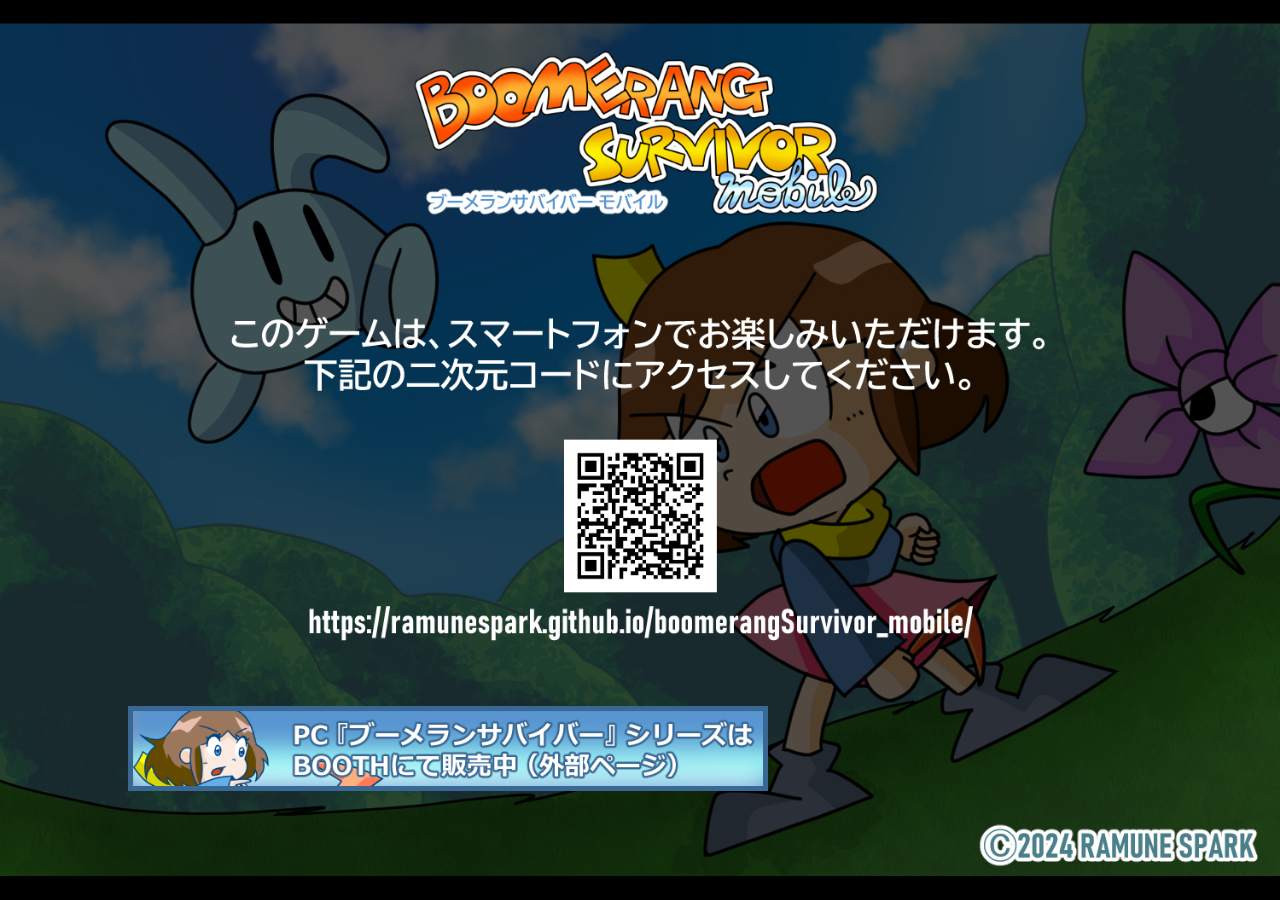
==== pcInformation/index.html @ 0c9072aa "Update index.html" ====
<html>
  <head>
      <meta charset = "UTF-8" name="viewport" content="user-scalable=no, width=device-width"/>
        <link rel="shortcut icon" type = "image/vnd.microsoft.icon" href="../sys/favicon.ico" />
        <title>ブーメランサバイバー モバイル ご案内</title>

           
<!-- スタイルシート -->
              <link rel = "stylesheet" href="./css/screen.css">
            <link rel = "stylesheet" href="../css/font.css">
    
    </head>
    
    <body style ="background-color: black; overflow: hidden">
       

        
       

        <div id = "info">

        <img src = "image/info.jpg">
        
          <div id = "button" onclick= "window.location.href = 'https://ramune-spark.booth.pm/'"><img></div>
        
        </div>
        

        
        

        
   
<!-- JavaScript -->

        <script language = "JavaScript">


          let a = 0;

            if(phoneCheck() === false){

          setInterval(()=>{


            let w = innerWidth;
            let h = innerHeight;

            let scaleBase = "W";
            let scale;

            if(w/1500 <= h/1000){

              scaleBase = "W";
              scale = w/1500;

            }else{

              scaleBase = "H";
              scale = h/1000;

            }

            if(scaleBase === "W"){
              document.getElementById("info").style.width = w;
              document.getElementById("info").style.height = (w)*(1000/1500);
            }else if(scaleBase === "H"){
              document.getElementById("info").style.height = h;
              document.getElementById("info").style.width = (h)*(1500/1000);
            }

            if(a === 0){

              a = 1;

              document.getElementById("info").appendChild(document.getElementById("button"));

            document.getElementById("button").getElementsByTagName('img')[0].src = "image/button.jpg";

            }

            document.getElementById("button").style.width = 750*scale;
            document.getElementById("button").style.height = 100*scale;
            document.getElementById("button").style.position = "absolute";
            document.getElementById("button").style.left = "10%";
            document.getElementById("button").style.top = "90%";
            document.getElementById("button").style.transform = "translate(0%,-100%)";

            if(phoneCheck()){

              redirect();

            }



          },(1000/50));

        }else{
          
          redirect();


        }

          function redirect(){
            window.location.href = 'https://ramunespark.github.io/boomerangSurvivor_mobile/';
          }


          function phoneCheck(){
            if (navigator.userAgent.match(/iPhone|iPad|Android.+Mobile|Android/)) {
               return true;
            } else {
                return false;
            }
           }




        </script>


        
    </body>
    </head>
</html>
---- pcInformation/css/screen.css ----
html, head{
    overflow: hidden;
    
}

body {
    touch-action: none;
  
}


#info{
          position: absolute;
        left: 50%;
        top: 50%;
        transform: translate(-50%, -50%);
        overflow: hidden;
        z-index: 0;
        user-select: none;
    
    width: 100%;
    height: 100%;

     }
    
    #info img {
    width: 100%;
    height: 100%;
    object-fit: contain;
                user-select: none;
}

#button {
    object-fit: contain;
    user-select: none;
}
---- css/font.css ----
/*東青梅ゴシック*/
    @font-face {
	font-family: "Higashi";
	src: url(font/HigashiOme-Gothic-C-1.3.ttf);
}
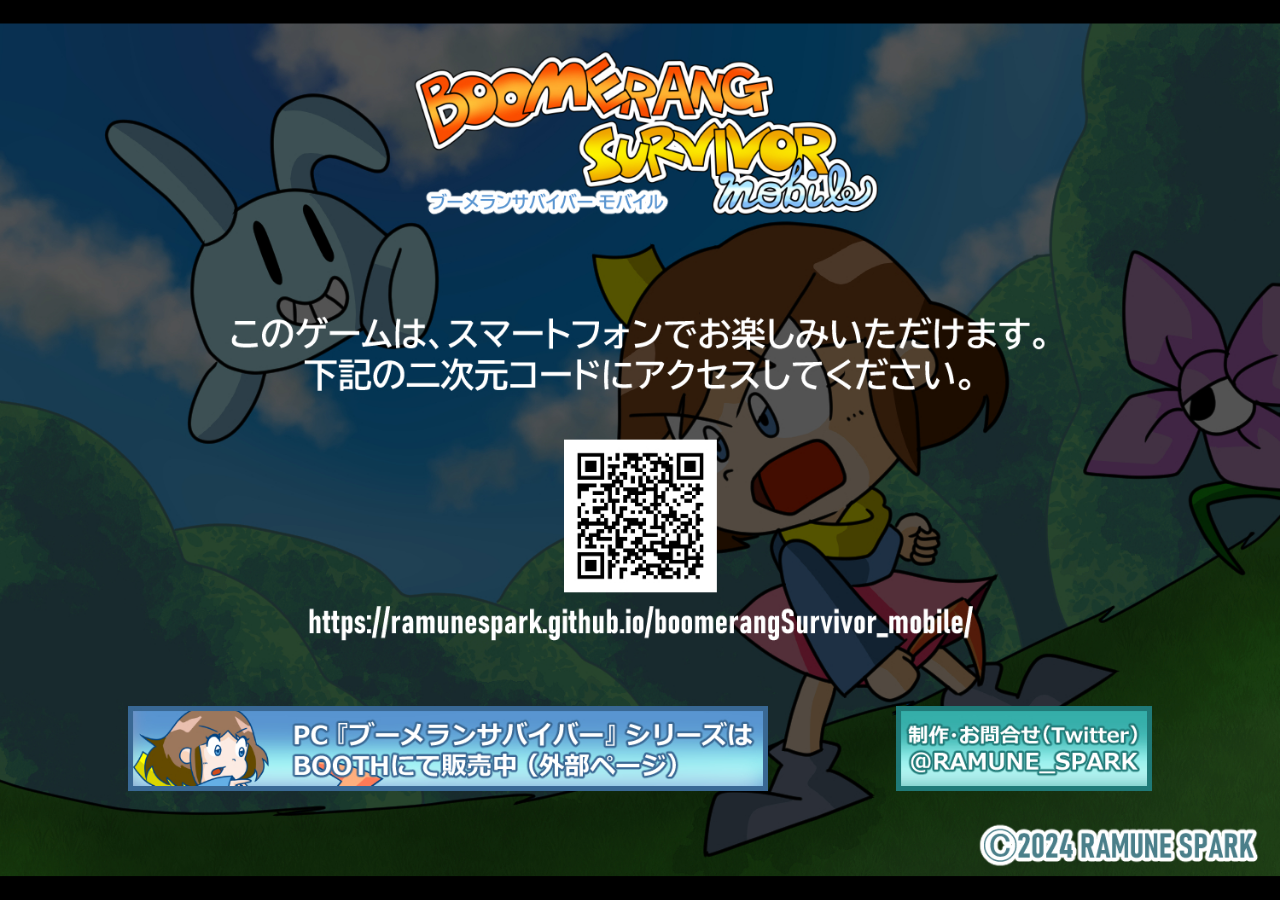
==== commit 219ab1e6: "update" ====
--- a/pcInformation/index.html
+++ b/pcInformation/index.html
@@ -22,6 +22,7 @@
         <img src = "image/info.jpg">
         
           <div id = "button" onclick= "window.location.href = 'https://ramune-spark.booth.pm/'"><img></div>
+          <div id = "buttonContact" onclick= "window.location.href = 'https://x.com/RAMUNE_SPARK'"><img></div>
         
         </div>
         
@@ -76,6 +77,7 @@
               document.getElementById("info").appendChild(document.getElementById("button"));
 
             document.getElementById("button").getElementsByTagName('img')[0].src = "image/button.jpg";
+            document.getElementById("buttonContact").getElementsByTagName('img')[0].src = "image/buttonContact.jpg";
 
             }
 
@@ -85,6 +87,13 @@
             document.getElementById("button").style.left = "10%";
             document.getElementById("button").style.top = "90%";
             document.getElementById("button").style.transform = "translate(0%,-100%)";
+
+            document.getElementById("buttonContact").style.width = 300*scale;
+            document.getElementById("buttonContact").style.height = 100*scale;
+            document.getElementById("buttonContact").style.position = "absolute";
+            document.getElementById("buttonContact").style.left = "90%";
+            document.getElementById("buttonContact").style.top = "90%";
+            document.getElementById("buttonContact").style.transform = "translate(-100%,-100%)";
 
             if(phoneCheck()){
 
@@ -99,6 +108,10 @@
         }else{
           
           redirect();
+          setTimeout(()=>{
+            redirect();
+          },500
+          );
 
 
         }
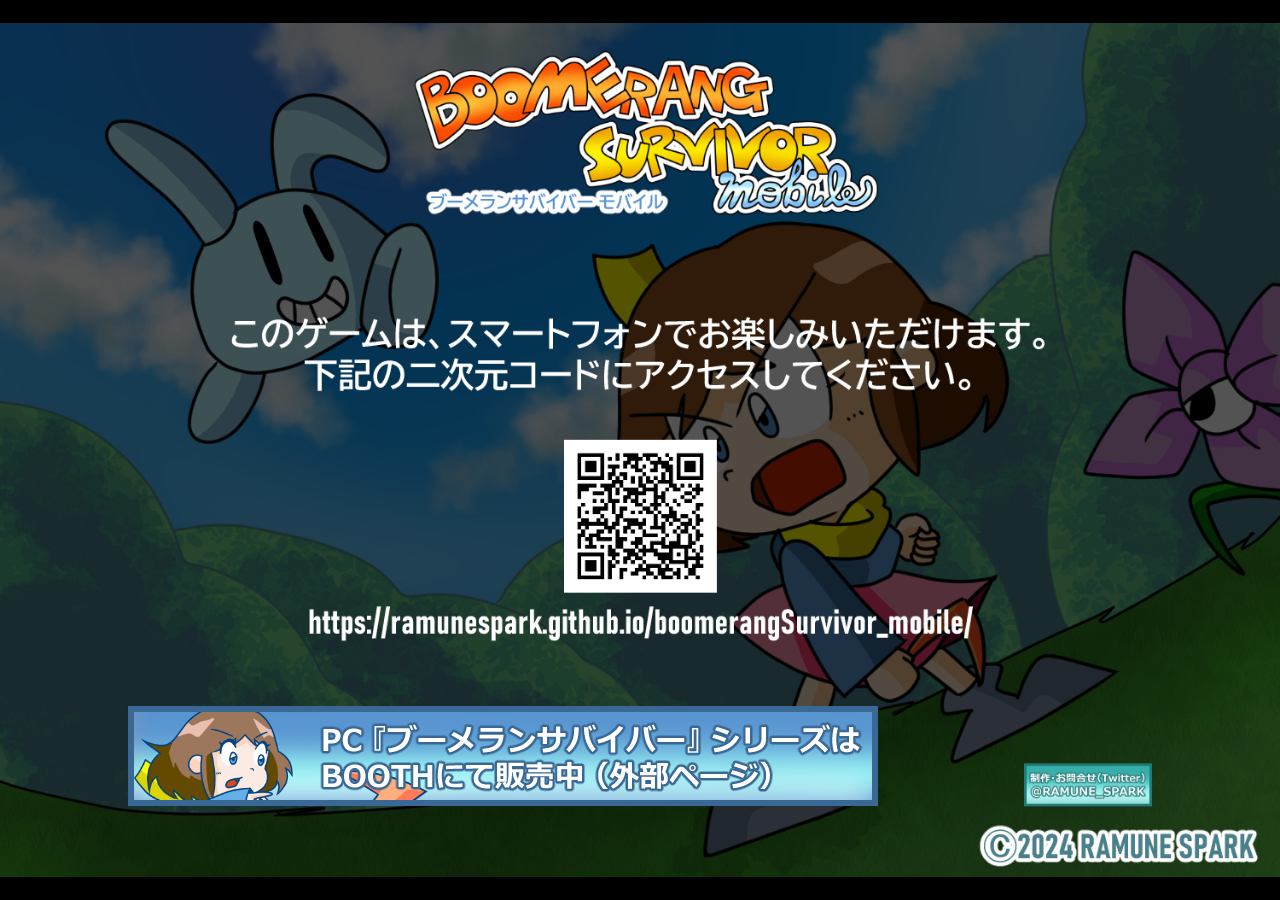
==== commit 9ff0d5d2: "update" ====
--- a/pcInformation/index.html
+++ b/pcInformation/index.html
@@ -1,3 +1,4 @@
+<!DOCTYPE html>
 <html>
   <head>
       <meta charset = "UTF-8" name="viewport" content="user-scalable=no, width=device-width"/>
@@ -117,7 +118,7 @@
         }
 
           function redirect(){
-            window.location.href = 'https://ramunespark.github.io/boomerangSurvivor_mobile/';
+            window.location.href = '../';
           }
 
 
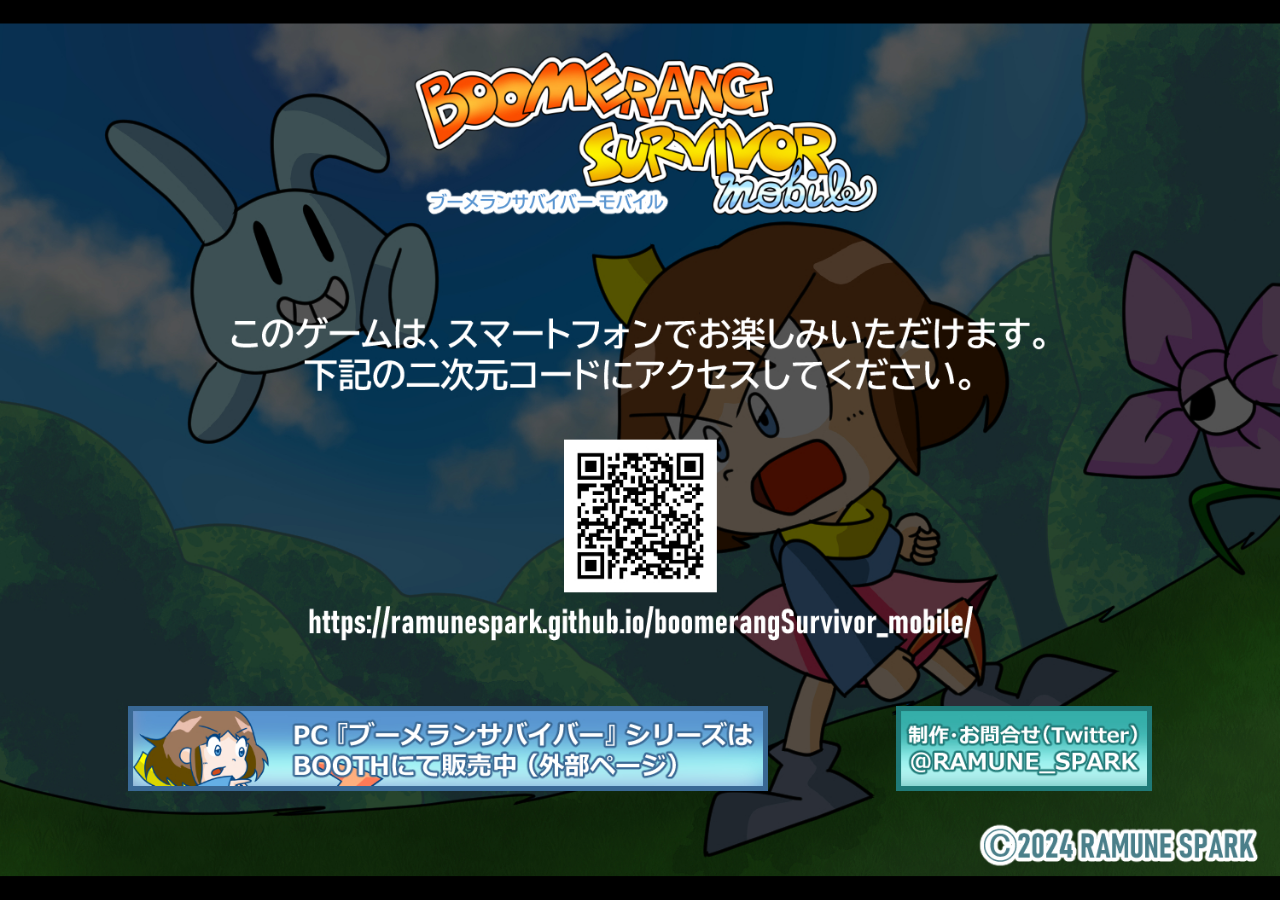
==== commit 99971ab9: "update" ====
--- a/pcInformation/index.html
+++ b/pcInformation/index.html
@@ -64,33 +64,32 @@
             }
 
             if(scaleBase === "W"){
-              document.getElementById("info").style.width = w;
-              document.getElementById("info").style.height = (w)*(1000/1500);
+              document.getElementById("info").style.width = w+"px";
+              document.getElementById("info").style.height = (w)*(1000/1500)+"px";
             }else if(scaleBase === "H"){
-              document.getElementById("info").style.height = h;
-              document.getElementById("info").style.width = (h)*(1500/1000);
+              document.getElementById("info").style.height = h+"px";
+              document.getElementById("info").style.width = (h)*(1500/1000)+"px";
             }
 
             if(a === 0){
 
               a = 1;
 
-              document.getElementById("info").appendChild(document.getElementById("button"));
 
             document.getElementById("button").getElementsByTagName('img')[0].src = "image/button.jpg";
             document.getElementById("buttonContact").getElementsByTagName('img')[0].src = "image/buttonContact.jpg";
 
             }
 
-            document.getElementById("button").style.width = 750*scale;
-            document.getElementById("button").style.height = 100*scale;
+            document.getElementById("button").style.width = 750*scale+"px";
+            document.getElementById("button").style.height = 100*scale+"px";
             document.getElementById("button").style.position = "absolute";
             document.getElementById("button").style.left = "10%";
             document.getElementById("button").style.top = "90%";
             document.getElementById("button").style.transform = "translate(0%,-100%)";
 
-            document.getElementById("buttonContact").style.width = 300*scale;
-            document.getElementById("buttonContact").style.height = 100*scale;
+            document.getElementById("buttonContact").style.width = 300*scale+"px";
+            document.getElementById("buttonContact").style.height = 100*scale+"px";
             document.getElementById("buttonContact").style.position = "absolute";
             document.getElementById("buttonContact").style.left = "90%";
             document.getElementById("buttonContact").style.top = "90%";
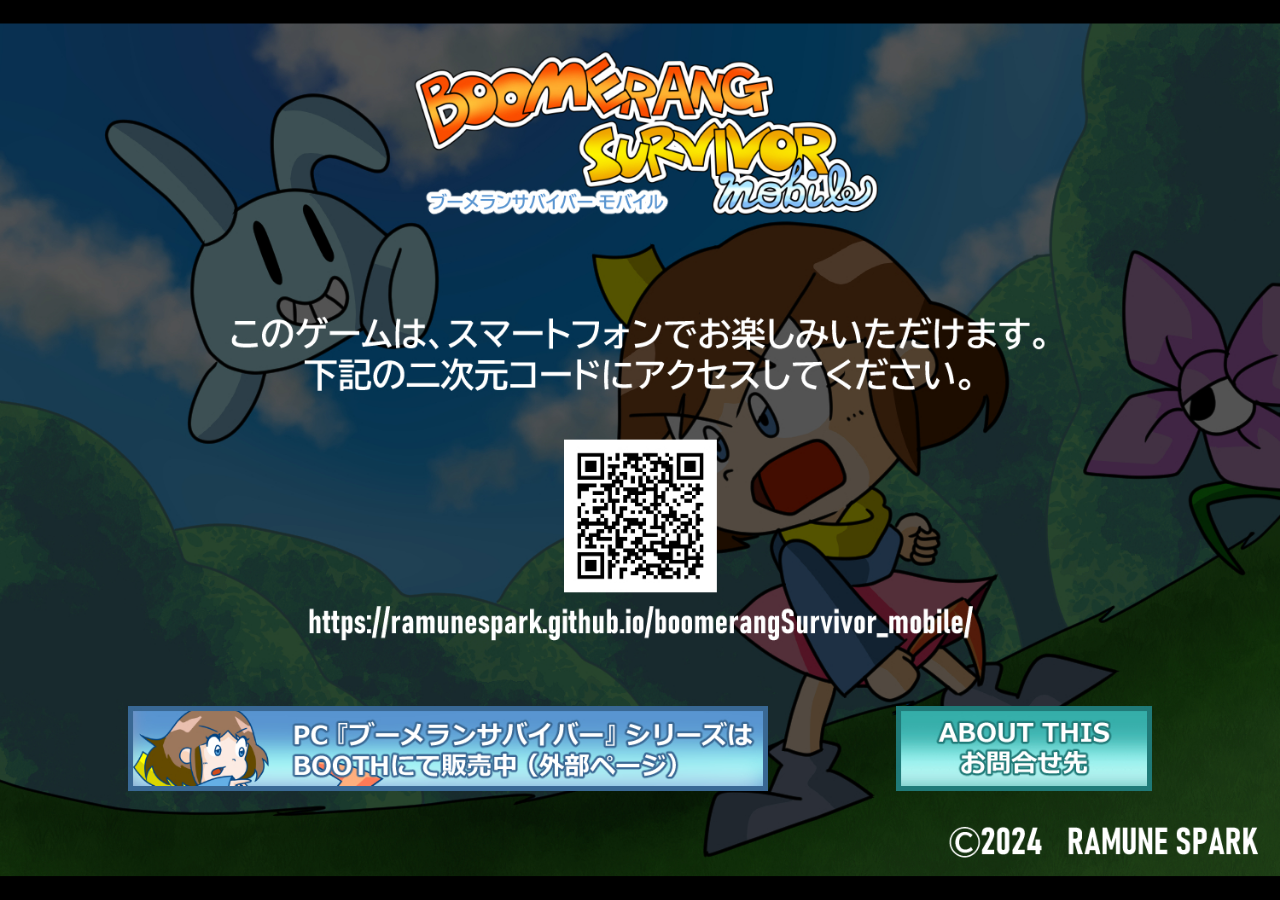
==== commit 26f1e69b: "update" ====
--- a/pcInformation/index.html
+++ b/pcInformation/index.html
@@ -2,7 +2,7 @@
 <html>
   <head>
       <meta charset = "UTF-8" name="viewport" content="user-scalable=no, width=device-width"/>
-        <link rel="shortcut icon" type = "image/vnd.microsoft.icon" href="../sys/favicon.ico" />
+        <link rel="shortcut icon" type = "image/vnd.microsoft.icon" href="../information/favicon.ico" />
         <title>ブーメランサバイバー モバイル ご案内</title>
 
            
@@ -20,10 +20,10 @@
 
         <div id = "info">
 
-        <img src = "image/info.jpg">
+        <img src = "image/information.jpg">
         
           <div id = "button" onclick= "window.location.href = 'https://ramune-spark.booth.pm/'"><img></div>
-          <div id = "buttonContact" onclick= "window.location.href = 'https://x.com/RAMUNE_SPARK'"><img></div>
+          <div id = "buttonContact" onclick= "window.location.href = 'https://github.com/RamuneSpark/boomerangSurvivor_mobile/blob/main/README.md'"><img></div>
         
         </div>
         
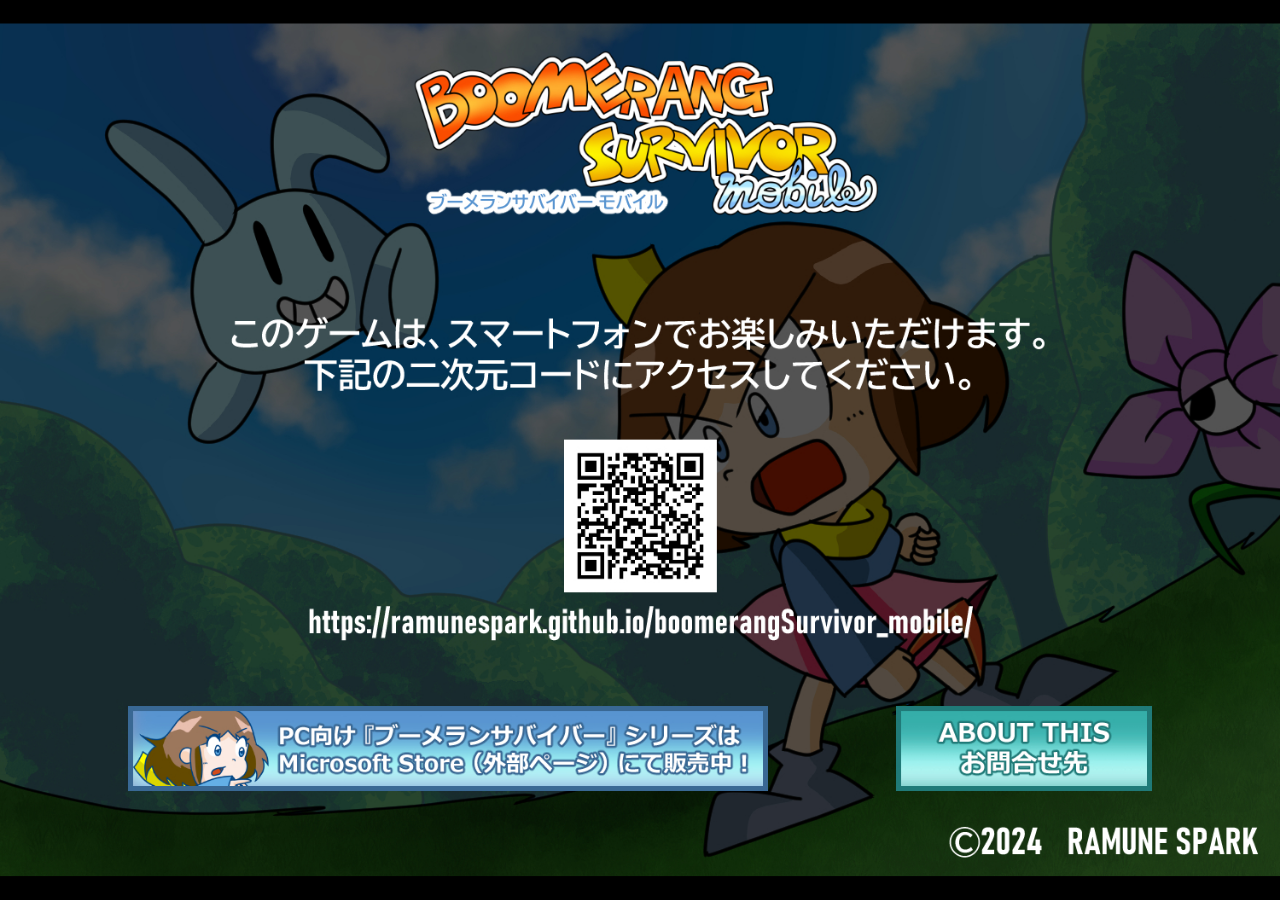
==== commit bde5eb27: "update" ====
--- a/pcInformation/index.html
+++ b/pcInformation/index.html
@@ -22,7 +22,7 @@
 
         <img src = "image/information.jpg">
         
-          <div id = "button" onclick= "window.location.href = 'https://ramune-spark.booth.pm/'"><img></div>
+          <div id = "button" onclick= "window.location.href = 'https://apps.microsoft.com/search/publisher?name=RAMUNE+SPARK'"><img></div>
           <div id = "buttonContact" onclick= "window.location.href = 'https://github.com/RamuneSpark/boomerangSurvivor_mobile/blob/main/README.md'"><img></div>
         
         </div>
@@ -30,7 +30,7 @@
 
         
         
-
+        
         
    
 <!-- JavaScript -->
